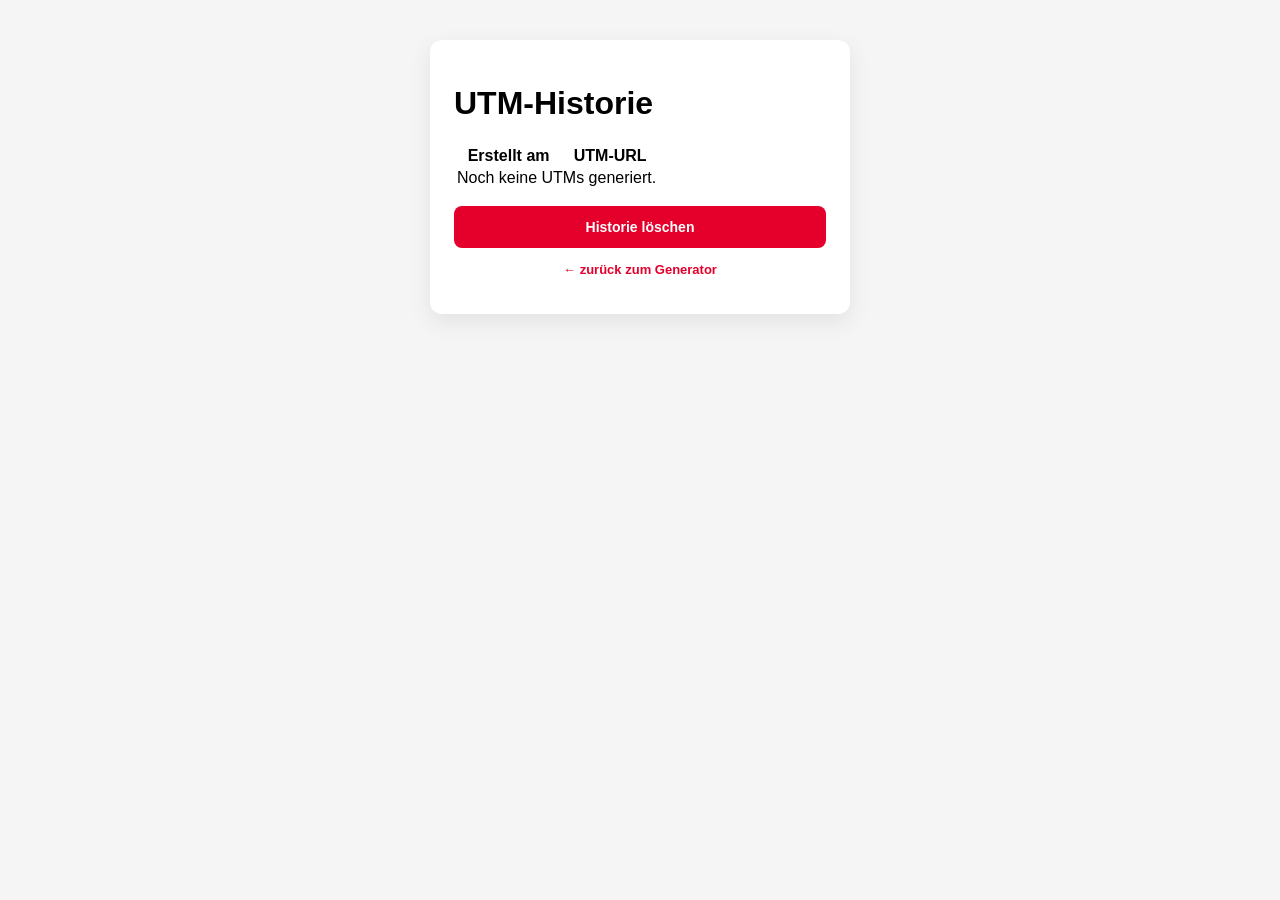
==== history.html @ f9054d55 "Update history.html" ====
<!DOCTYPE html>
<html lang="de">
<head>
  <meta charset="UTF-8">
  <meta name="viewport" content="width=device-width, initial-scale=1.0">
  <title>UTM‑Historie</title>

  <link rel="stylesheet" href="style.css">
</head>
<body>

  <div class="container">
    <h1>UTM‑Historie</h1>

    <table class="history-table">
      <thead>
        <tr>
          <th>Erstellt am</th>
          <th>UTM‑URL</th>
        </tr>
      </thead>
      <tbody id="historyBody"></tbody>
    </table>

    <button onclick="clearHistory()">Historie löschen</button>

    <p class="history-link">
      <a href="index.html">← zurück zum Generator</a>
    </p>
  </div>

  <script>
    const history = JSON.parse(localStorage.getItem("utmHistory")) || [];
    const tbody = document.getElementById("historyBody");

    // Zähle URLs zur Duplikat-Erkennung
    const urlCount = {};
    history.forEach(item => {
      urlCount[item.url] = (urlCount[item.url] || 0) + 1;
    });

    if (history.length === 0) {
      tbody.innerHTML = `
        <tr>
          <td colspan="2">Noch keine UTMs generiert.</td>
        </tr>
      `;
    } else {
      history.forEach(item => {
        const tr = document.createElement("tr");

        if (urlCount[item.url] > 1) {
          tr.classList.add("duplicate");
        }

        const date = new Date(item.createdAt);
        const formattedDate =
          date.toLocaleDateString("de-DE") +
          " " +
          date.toLocaleTimeString("de-DE", { hour: "2-digit", minute: "2-digit" });

        tr.innerHTML = `
          <td>${formattedDate}</td>
          <td>
            <input type="text" value="${item.url}" readonly>
          </td>
        `;

        tbody.appendChild(tr);
      });
    }

    function clearHistory() {
      if (confirm("UTM‑Historie wirklich löschen?")) {
        localStorage.removeItem("utmHistory");
        location.reload();
      }
    }
  </script>

</body>
</html>
---- style.css ----
/* =========================
   Global
========================= */
* {
  box-sizing: border-box;
}

body {
  margin: 0;
  font-family: Arial, sans-serif;
  background: #f5f5f5;
}

/* =========================
   Card Container
========================= */
.container {
  max-width: 420px;
  margin: 40px auto;
  padding: 24px;
  background: #ffffff;

  border-radius: 12px;
  box-shadow: 0 8px 24px rgba(0, 0, 0, 0.08);
}

/* =========================
   Logo
========================= */
.logo {
  display: block;
  margin: 0 auto 12px auto;
  max-height: 32px;
  width: auto;
}

/* =========================
   Headline + Icon
========================= */
.headline-wrapper {
  display: flex;
  justify-content: center;
  align-items: center;
  gap: 8px;
  margin-bottom: 24px;
}

.headline-wrapper h1 {
  margin: 0;
  font-size: 22px;
  font-weight: 700;
}

.hero {
   height: 80px;
   width: auto;
   margin-top: 2px;

}

/* =========================
   Form
========================= */
label {
  display: block;
  margin-top: 14px;
  font-size: 13px;
  font-weight: 600;
}

input,
select,
textarea {
  width: 100%;
  height: 40px;
  margin-top: 4px;
  padding: 0 12px;

  font-size: 14px;
  background: #fafafa;
  border: 1px solid #ddd;
  border-radius: 6px;
}

textarea {
  height: 80px;
  padding: 10px 12px;
  resize: none;
}

/* =========================
   Buttons
========================= */
button {
  width: 100%;
  height: 42px;
  margin-top: 16px;

  background: #e4002b;
  color: #ffffff;
  border: none;
  border-radius: 8px;

  font-size: 14px;
  font-weight: 700;
  cursor: pointer;
}

button:hover {
  opacity: 0.9;
}

/* =========================
   Disabled Medium
========================= */
select:disabled {
  background: #eeeeee;
  color: #888888;
}

/* =========================
   History Link
========================= */
.history-link {
  margin-top: 14px;
  text-align: center;
  font-size: 13px;
}

.history-link a {
  color: #e4002b;
  text-decoration: none;
  font-weight: 600;
}
``
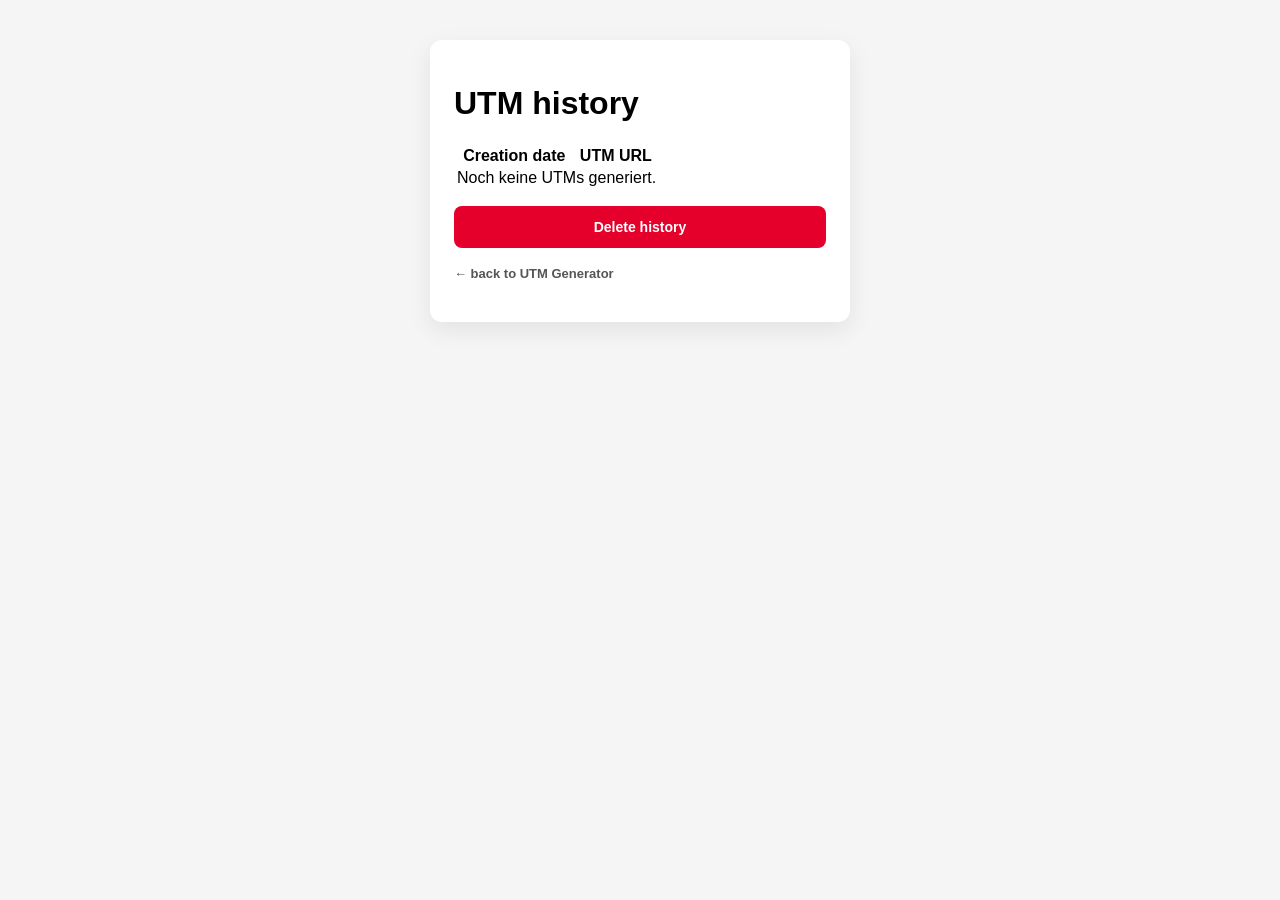
==== commit 7c0657a8: "Update history.html" ====
--- a/history.html
+++ b/history.html
@@ -4,29 +4,29 @@
 <head>
   <meta charset="UTF-8">
   <meta name="viewport" content="width=device-width, initial-scale=1.0">
-  <title>UTM‑Historie</title>
+  <title>UTM history</title>
 
   <link rel="stylesheet" href="style.css">
 </head>
 <body>
 
   <div class="container">
-    <h1>UTM‑Historie</h1>
+    <h1>UTM history</h1>
 
     <table class="history-table">
       <thead>
         <tr>
-          <th>Erstellt am</th>
-          <th>UTM‑URL</th>
+          <th>Creation date</th>
+          <th>UTM URL</th>
         </tr>
       </thead>
       <tbody id="historyBody"></tbody>
     </table>
 
-    <button onclick="clearHistory()">Historie löschen</button>
+    <button onclick="clearHistory()">Delete history</button>
 
     <p class="history-link">
-      <a href="index.html">← zurück zum Generator</a>
+      <a href="index.html">← back to UTM Generator</a>
     </p>
   </div>
 
--- a/style.css
+++ b/style.css
@@ -1,6 +1,6 @@
 
 /* =========================
-   Global
+   Reset & Global
 ========================= */
 * {
   box-sizing: border-box;
@@ -8,65 +8,79 @@
 
 body {
   margin: 0;
-  font-family: Arial, sans-serif;
+  font-family: "Poppins", Arial, sans-serif;
   background: #f5f5f5;
 }
 
 /* =========================
    Card Container
+   (Referenz für Superheld!)
 ========================= */
 .container {
+  position: relative;              /* 🔑 wichtig */
   max-width: 420px;
   margin: 40px auto;
   padding: 24px;
   background: #ffffff;
-
   border-radius: 12px;
   box-shadow: 0 8px 24px rgba(0, 0, 0, 0.08);
 }
 
 /* =========================
-   Logo
+   Logo (zentriert oben)
 ========================= */
 .logo {
   display: block;
-  margin: 0 auto 12px auto;
+  margin: 0 auto 16px auto;
   max-height: 32px;
   width: auto;
-}
-
-/* =========================
-   Headline + Icon
+  cursor: pointer;
+}
+
+/* =========================
+   Header – Titel zentriert,
+   Superheld dekorativ rechts
 ========================= */
 .headline-wrapper {
-  display: flex;
-  justify-content: center;
-  align-items: center;
-  gap: 8px;
+  position: relative;
   margin-bottom: 24px;
 }
 
+/* Überschrift allein zentriert */
 .headline-wrapper h1 {
   margin: 0;
+  text-align: center;              /* ✅ echte Mitte */
   font-size: 22px;
   font-weight: 700;
-}
-
+  line-height: 1.2;
+}
+
+/* Superheld – relativ zur Card */
 .hero {
-   height: 80px;
-   width: auto;
-   margin-top: 2px;
-
-}
-
-/* =========================
-   Form
+  position: absolute;
+  top: 50%;
+  right: 60px;                     /* ✅ HIER steuerst du den Abstand */
+  transform: translateY(-50%);
+  max-height: 80px;
+  width: auto;
+  pointer-events: none;
+}
+
+/* =========================
+   Formular
 ========================= */
 label {
   display: block;
   margin-top: 14px;
   font-size: 13px;
   font-weight: 600;
+}
+
+input,
+select,
+textarea,
+button {
+  font-family: inherit;
 }
 
 input,
@@ -76,32 +90,37 @@
   height: 40px;
   margin-top: 4px;
   padding: 0 12px;
-
   font-size: 14px;
   background: #fafafa;
   border: 1px solid #ddd;
   border-radius: 6px;
 }
 
+/* Textarea */
 textarea {
   height: 80px;
   padding: 10px 12px;
   resize: none;
 }
 
-/* =========================
-   Buttons
+/* Disabled Medium */
+select:disabled {
+  background: #eeeeee;
+  color: #888888;
+  cursor: not-allowed;
+}
+
+/* =========================
+   Primary Buttons (CTA)
 ========================= */
 button {
   width: 100%;
   height: 42px;
   margin-top: 16px;
-
   background: #e4002b;
   color: #ffffff;
   border: none;
   border-radius: 8px;
-
   font-size: 14px;
   font-weight: 700;
   cursor: pointer;
@@ -112,26 +131,76 @@
 }
 
 /* =========================
-   Disabled Medium
-========================= */
-select:disabled {
-  background: #eeeeee;
-  color: #888888;
+   Optionale Parameter Toggle
+   (sekundär, dezent)
+========================= */
+.optional-toggle {
+  margin-top: 16px;
+  background: none;
+  border: none;
+  padding: 0;
+  width: auto;
+  color: #555555;
+  font-size: 13px;
+  font-weight: 600;
+  cursor: pointer;
+}
+
+.optional-toggle:hover {
+  text-decoration: underline;
+}
+
+.optional-fields {
+  margin-top: 12px;
+}
+
+/* =========================
+   Tooltip
+========================= */
+.tooltip {
+  margin-left: 4px;
+  font-size: 12px;
+  position: relative;
+  cursor: help;
+}
+
+.tooltip-text {
+  visibility: hidden;
+  position: absolute;
+  width: 180px;
+  background: #333333;
+  color: #ffffff;
+  padding: 6px;
+  font-size: 12px;
+  line-height: 1.4;
+  border-radius: 6px;
+  top: -6px;
+  left: 100%;
+  z-index: 10;
+}
+
+.tooltip:hover .tooltip-text {
+  visibility: visible;
 }
 
 /* =========================
    History Link
+   (linksbündig, grau)
 ========================= */
 .history-link {
-  margin-top: 14px;
-  text-align: center;
+  margin-top: 16px;
+  text-align: left;
+}
+
+.history-link a {
+  color: #555555;
   font-size: 13px;
-}
-
-.history-link a {
-  color: #e4002b;
+  font-weight: 600;
   text-decoration: none;
-  font-weight: 600;
-}
-``
-
+  cursor: pointer;
+}
+
+.history-link a:hover {
+  text-decoration: underline;
+}
+
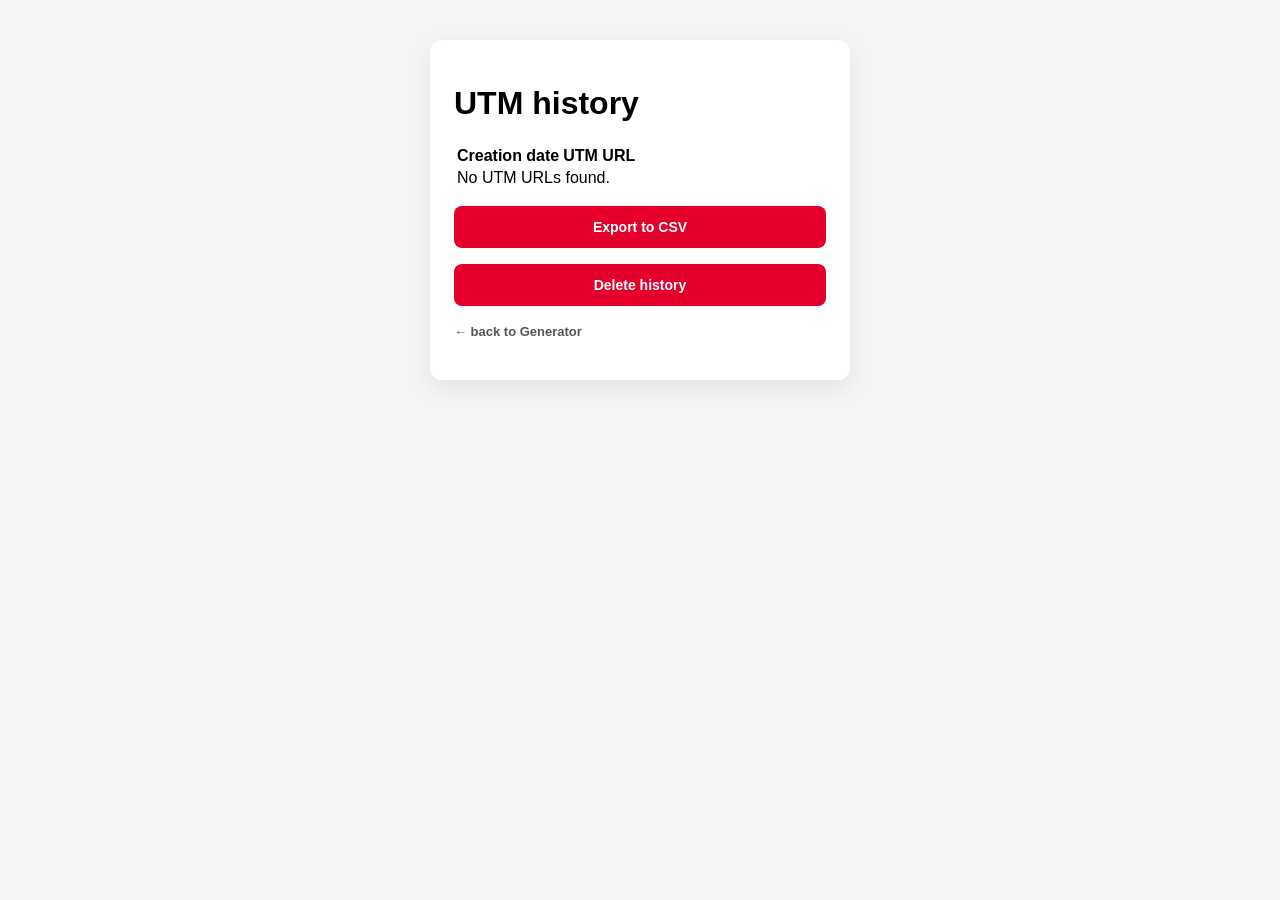
==== commit 9cec1f6d: "Update history.html" ====
--- a/history.html
+++ b/history.html
@@ -2,15 +2,17 @@
 <!DOCTYPE html>
 <html lang="de">
 <head>
-  <meta charset="UTF-8">
-  <meta name="viewport" content="width=device-width, initial-scale=1.0">
+  <meta charset="UTF-8" />
+  <meta name="viewport" content="width=device-width, initial-scale=1.0" />
   <title>UTM history</title>
 
+  <!-- Styles -->
   <link rel="stylesheet" href="style.css">
 </head>
+
 <body>
+  <div class="container">
 
-  <div class="container">
     <h1>UTM history</h1>
 
     <table class="history-table">
@@ -23,27 +25,35 @@
       <tbody id="historyBody"></tbody>
     </table>
 
+    <!-- Aktionen -->
+    <button onclick="downloadCSV()">Export to CSV</button>
     <button onclick="clearHistory()">Delete history</button>
 
     <p class="history-link">
-      <a href="index.html">← back to UTM Generator</a>
+      <a href="index.html">← back to Generator</a>
     </p>
+
   </div>
 
   <script>
     const history = JSON.parse(localStorage.getItem("utmHistory")) || [];
     const tbody = document.getElementById("historyBody");
 
-    // Zähle URLs zur Duplikat-Erkennung
+    /* =========================
+       Duplikate erkennen
+    ========================= */
     const urlCount = {};
     history.forEach(item => {
       urlCount[item.url] = (urlCount[item.url] || 0) + 1;
     });
 
+    /* =========================
+       Tabelle rendern
+    ========================= */
     if (history.length === 0) {
       tbody.innerHTML = `
         <tr>
-          <td colspan="2">Noch keine UTMs generiert.</td>
+          <td colspan="2">No UTM URLs found.</td>
         </tr>
       `;
     } else {
@@ -71,13 +81,50 @@
       });
     }
 
+    /* =========================
+       CSV Export
+    ========================= */
+    function downloadCSV() {
+      if (history.length === 0) {
+        alert("No data for export available.");
+        return;
+      }
+
+      const header = ["created_at", "utm_url"];
+      const rows = history.map(item => [
+        item.createdAt,
+        item.url
+      ]);
+
+      const csvContent =
+        [header, ...rows]
+          .map(row =>
+            row.map(value =>
+              `"${String(value).replace(/"/g, '""')}"`
+            ).join(";")
+          )
+          .join("\n");
+
+      const blob = new Blob([csvContent], { type: "text/csv;charset=utf-8;" });
+      const url = URL.createObjectURL(blob);
+
+      const link = document.createElement("a");
+      link.href = url;
+      link.download = "utm-history.csv";
+      link.click();
+
+      URL.revokeObjectURL(url);
+    }
+
+    /* =========================
+       Historie löschen
+    ========================= */
     function clearHistory() {
-      if (confirm("UTM‑Historie wirklich löschen?")) {
+      if (confirm("Really delete history?")) {
         localStorage.removeItem("utmHistory");
         location.reload();
       }
     }
   </script>
-
 </body>
 </html>
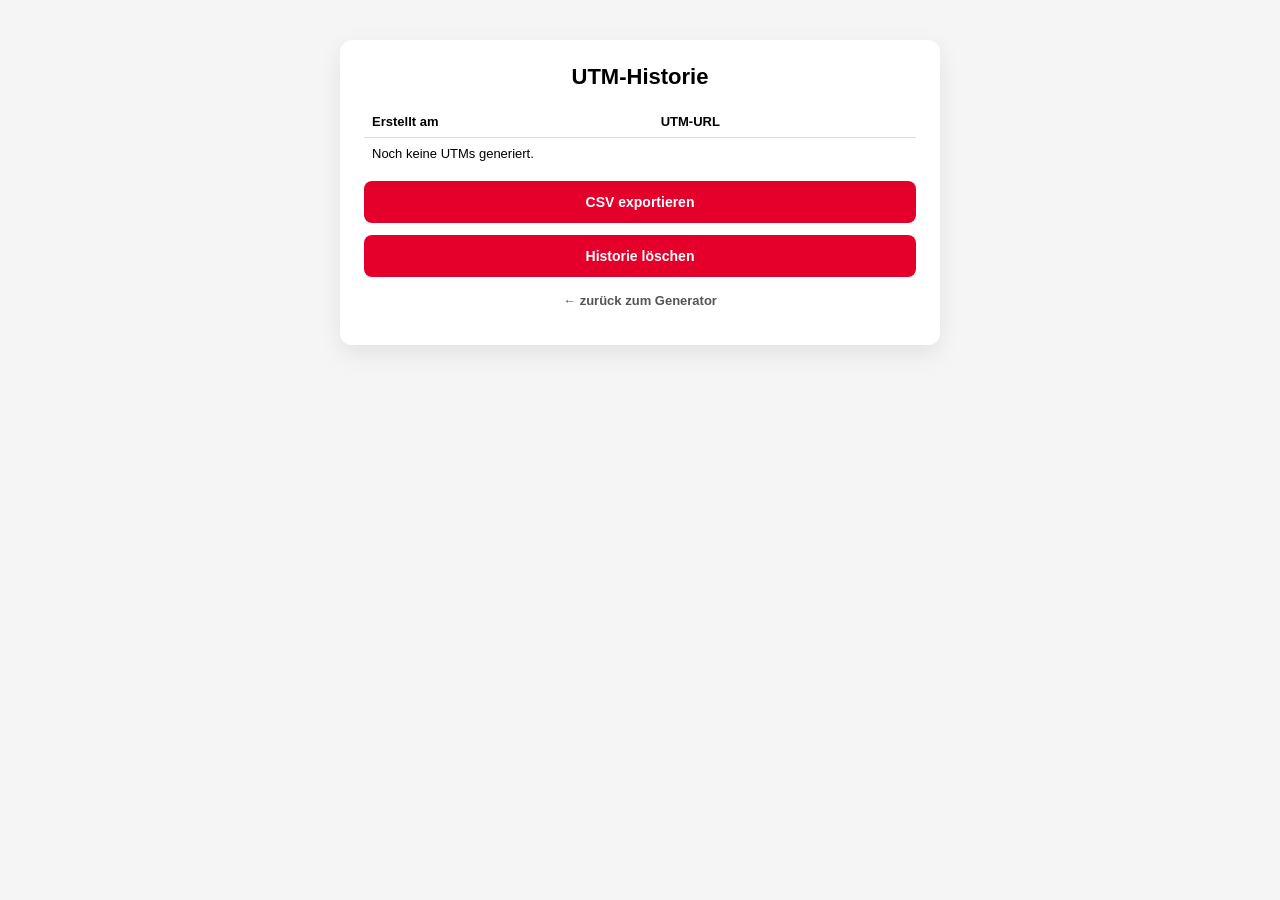
==== commit d382c412: "Update history.html" ====
--- a/history.html
+++ b/history.html
@@ -4,33 +4,37 @@
 <head>
   <meta charset="UTF-8" />
   <meta name="viewport" content="width=device-width, initial-scale=1.0" />
-  <title>UTM history</title>
+  <title>UTM‑Historie</title>
 
-  <!-- Styles -->
+  <!-- Basis-Styles (für Reset, Font etc.) -->
   <link rel="stylesheet" href="style.css">
+
+  <!-- ✅ Gekapselte History-Styles -->
+  <link rel="stylesheet" href="history.css">
 </head>
 
-<body>
+<body class="history-page">
+
   <div class="container">
 
-    <h1>UTM history</h1>
+    <h1>UTM‑Historie</h1>
 
     <table class="history-table">
       <thead>
         <tr>
-          <th>Creation date</th>
-          <th>UTM URL</th>
+          <th>Erstellt am</th>
+          <th>UTM‑URL</th>
         </tr>
       </thead>
       <tbody id="historyBody"></tbody>
     </table>
 
     <!-- Aktionen -->
-    <button onclick="downloadCSV()">Export to CSV</button>
-    <button onclick="clearHistory()">Delete history</button>
+    <button onclick="downloadCSV()">CSV exportieren</button>
+    <button onclick="clearHistory()">Historie löschen</button>
 
     <p class="history-link">
-      <a href="index.html">← back to Generator</a>
+      <a href="index.html">← zurück zum Generator</a>
     </p>
 
   </div>
@@ -40,7 +44,7 @@
     const tbody = document.getElementById("historyBody");
 
     /* =========================
-       Duplikate erkennen
+       Duplikate zählen
     ========================= */
     const urlCount = {};
     history.forEach(item => {
@@ -53,7 +57,7 @@
     if (history.length === 0) {
       tbody.innerHTML = `
         <tr>
-          <td colspan="2">No UTM URLs found.</td>
+          <td colspan="2">Noch keine UTMs generiert.</td>
         </tr>
       `;
     } else {
@@ -68,7 +72,10 @@
         const formattedDate =
           date.toLocaleDateString("de-DE") +
           " " +
-          date.toLocaleTimeString("de-DE", { hour: "2-digit", minute: "2-digit" });
+          date.toLocaleTimeString("de-DE", {
+            hour: "2-digit",
+            minute: "2-digit"
+          });
 
         tr.innerHTML = `
           <td>${formattedDate}</td>
@@ -86,7 +93,7 @@
     ========================= */
     function downloadCSV() {
       if (history.length === 0) {
-        alert("No data for export available.");
+        alert("Keine Daten für den Export vorhanden.");
         return;
       }
 
@@ -105,7 +112,10 @@
           )
           .join("\n");
 
-      const blob = new Blob([csvContent], { type: "text/csv;charset=utf-8;" });
+      const blob = new Blob([csvContent], {
+        type: "text/csv;charset=utf-8;"
+      });
+
       const url = URL.createObjectURL(blob);
 
       const link = document.createElement("a");
@@ -120,11 +130,12 @@
        Historie löschen
     ========================= */
     function clearHistory() {
-      if (confirm("Really delete history?")) {
+      if (confirm("UTM‑Historie wirklich löschen?")) {
         localStorage.removeItem("utmHistory");
         location.reload();
       }
     }
   </script>
+
 </body>
 </html>
--- a/history.css
+++ b/history.css
@@ -0,0 +1,107 @@
+
+/* =========================
+   History Page – vollständig gekapselt
+   KEIN Einfluss auf Generator
+========================= */
+
+.history-page {
+  font-family: "Poppins", Arial, sans-serif;
+  background: #f5f5f5;
+}
+
+/* Card */
+.history-page .container {
+  max-width: 600px;
+  margin: 40px auto;
+  padding: 24px;
+  background: #ffffff;
+  border-radius: 12px;
+  box-shadow: 0 8px 24px rgba(0, 0, 0, 0.08);
+}
+
+/* Headline */
+.history-page h1 {
+  margin: 0 0 16px 0;
+  font-size: 22px;
+  font-weight: 700;
+  text-align: center;
+}
+
+/* =========================
+   History Table
+========================= */
+
+.history-page .history-table {
+  width: 100%;
+  border-collapse: collapse;
+  margin-top: 16px;
+  font-size: 13px;
+}
+
+.history-page .history-table th {
+  text-align: left;
+  padding: 8px;
+  border-bottom: 1px solid #ddd;
+  font-weight: 600;
+}
+
+.history-page .history-table td {
+  padding: 8px;
+  vertical-align: top;
+}
+
+/* URL Input in Tabelle */
+.history-page .history-table input {
+  width: 100%;
+  font-size: 12px;
+  padding: 6px;
+  border: 1px solid #ddd;
+  border-radius: 4px;
+  background: #fafafa;
+}
+
+/* Duplikate hervorheben */
+.history-page .history-table tr.duplicate {
+  background-color: #e6f7e6; /* hellgrün */
+}
+
+/* =========================
+   Buttons
+========================= */
+
+.history-page button {
+  width: 100%;
+  height: 42px;
+  margin-top: 12px;
+  background: #e4002b;
+  color: #ffffff;
+  border: none;
+  border-radius: 8px;
+  font-size: 14px;
+  font-weight: 700;
+  cursor: pointer;
+}
+
+.history-page button:hover {
+  opacity: 0.9;
+}
+
+/* =========================
+   Back Link
+========================= */
+
+.history-page .history-link {
+  margin-top: 16px;
+  text-align: center;
+  font-size: 13px;
+}
+
+.history-page .history-link a {
+  color: #555555;
+  text-decoration: none;
+  font-weight: 600;
+}
+
+.history-page .history-link a:hover {
+  text-decoration: underline;
+}
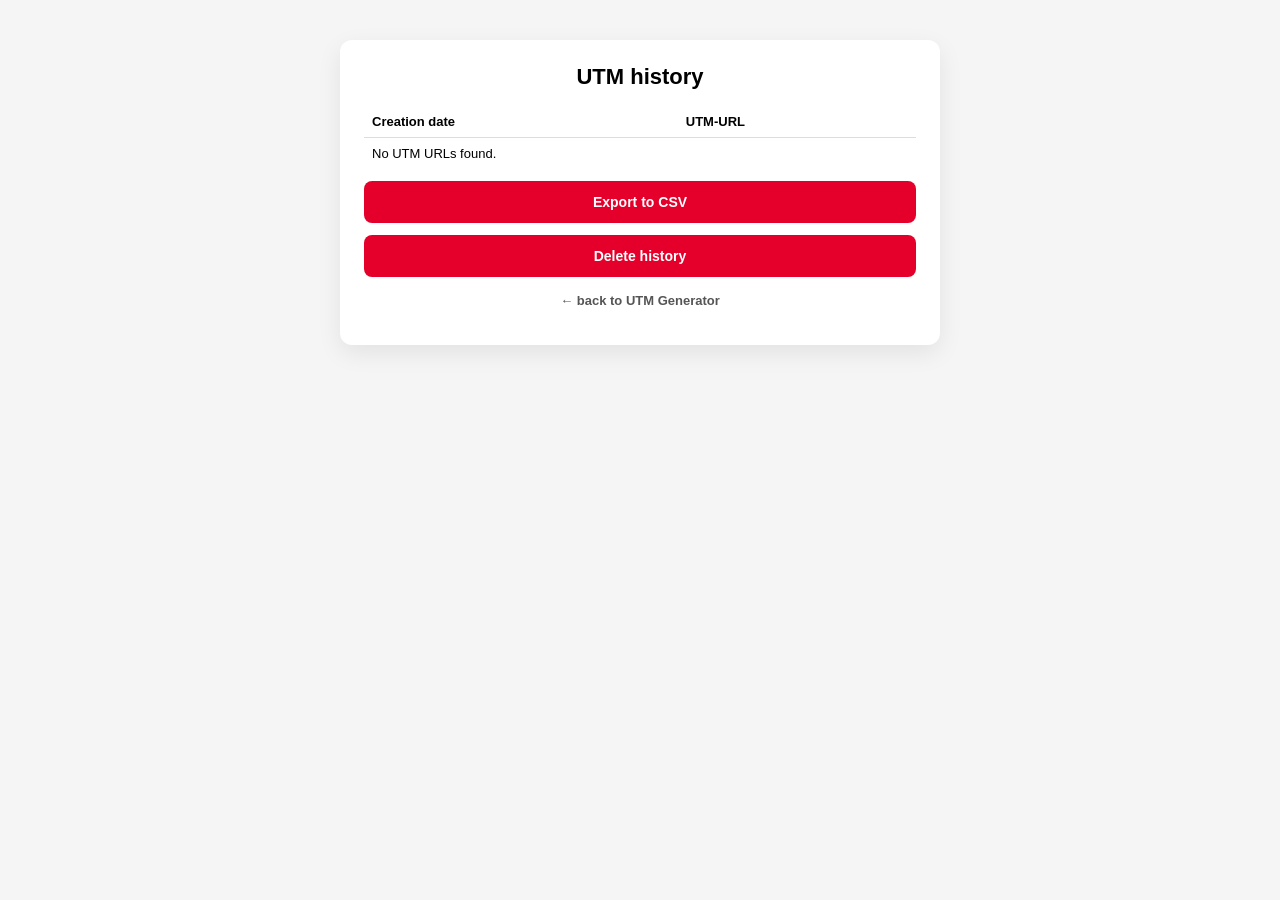
==== commit 3be05354: "Update history.html" ====
--- a/history.html
+++ b/history.html
@@ -4,7 +4,7 @@
 <head>
   <meta charset="UTF-8" />
   <meta name="viewport" content="width=device-width, initial-scale=1.0" />
-  <title>UTM‑Historie</title>
+  <title>UTM history</title>
 
   <!-- Basis-Styles (für Reset, Font etc.) -->
   <link rel="stylesheet" href="style.css">
@@ -17,12 +17,12 @@
 
   <div class="container">
 
-    <h1>UTM‑Historie</h1>
+    <h1>UTM history</h1>
 
     <table class="history-table">
       <thead>
         <tr>
-          <th>Erstellt am</th>
+          <th>Creation date</th>
           <th>UTM‑URL</th>
         </tr>
       </thead>
@@ -30,11 +30,11 @@
     </table>
 
     <!-- Aktionen -->
-    <button onclick="downloadCSV()">CSV exportieren</button>
-    <button onclick="clearHistory()">Historie löschen</button>
+    <button onclick="downloadCSV()">Export to CSV</button>
+    <button onclick="clearHistory()">Delete history</button>
 
     <p class="history-link">
-      <a href="index.html">← zurück zum Generator</a>
+      <a href="index.html">← back to UTM Generator</a>
     </p>
 
   </div>
@@ -57,7 +57,7 @@
     if (history.length === 0) {
       tbody.innerHTML = `
         <tr>
-          <td colspan="2">Noch keine UTMs generiert.</td>
+          <td colspan="2">No UTM URLs found.</td>
         </tr>
       `;
     } else {
@@ -93,7 +93,7 @@
     ========================= */
     function downloadCSV() {
       if (history.length === 0) {
-        alert("Keine Daten für den Export vorhanden.");
+        alert("No data to export found.");
         return;
       }
 
@@ -130,7 +130,7 @@
        Historie löschen
     ========================= */
     function clearHistory() {
-      if (confirm("UTM‑Historie wirklich löschen?")) {
+      if (confirm("Really delete UTM history?")) {
         localStorage.removeItem("utmHistory");
         location.reload();
       }
--- a/style.css
+++ b/style.css
@@ -1,6 +1,6 @@
 
 /* =========================
-   Reset & Global
+   RESET & GLOBAL
 ========================= */
 * {
   box-sizing: border-box;
@@ -13,11 +13,10 @@
 }
 
 /* =========================
-   Card Container
-   (Referenz für Superheld!)
+   CARD CONTAINER
 ========================= */
 .container {
-  position: relative;              /* 🔑 wichtig */
+  position: relative;              /* Referenz für dekorativen Hero */
   max-width: 420px;
   margin: 40px auto;
   padding: 24px;
@@ -27,7 +26,7 @@
 }
 
 /* =========================
-   Logo (zentriert oben)
+   LOGO (oben, zentriert)
 ========================= */
 .logo {
   display: block;
@@ -38,36 +37,40 @@
 }
 
 /* =========================
-   Header – Titel zentriert,
-   Superheld dekorativ rechts
+   HEADER – DESIGN BASELINE
+   Text ist allein zentriert,
+   Hero dekorativ rechts
 ========================= */
 .headline-wrapper {
   position: relative;
   margin-bottom: 24px;
-}
-
-/* Überschrift allein zentriert */
+
+  /* Platz für Hero reservieren */
+  padding-right: 96px;
+}
+
+/* Überschrift: wirklich mittig */
 .headline-wrapper h1 {
   margin: 0;
-  text-align: center;              /* ✅ echte Mitte */
+  text-align: center;
   font-size: 22px;
   font-weight: 700;
   line-height: 1.2;
 }
 
-/* Superheld – relativ zur Card */
+/* Hero: dekorativ, beeinflusst Text nicht */
 .hero {
   position: absolute;
+  right: 24px;                     /* Abstand zur Card-Kante */
   top: 50%;
-  right: 60px;                     /* ✅ HIER steuerst du den Abstand */
   transform: translateY(-50%);
-  max-height: 80px;
+  max-height: 64px;                /* bewusst etwas kleiner */
   width: auto;
   pointer-events: none;
 }
 
 /* =========================
-   Formular
+   FORMULAR
 ========================= */
 label {
   display: block;
@@ -92,7 +95,7 @@
   padding: 0 12px;
   font-size: 14px;
   background: #fafafa;
-  border: 1px solid #ddd;
+  border: 1px solid #dddddd;
   border-radius: 6px;
 }
 
@@ -111,7 +114,7 @@
 }
 
 /* =========================
-   Primary Buttons (CTA)
+   PRIMARY BUTTONS (CTA)
 ========================= */
 button {
   width: 100%;
@@ -131,7 +134,7 @@
 }
 
 /* =========================
-   Optionale Parameter Toggle
+   OPTIONALE PARAMETER TOGGLE
    (sekundär, dezent)
 ========================= */
 .optional-toggle {
@@ -155,7 +158,7 @@
 }
 
 /* =========================
-   Tooltip
+   TOOLTIP
 ========================= */
 .tooltip {
   margin-left: 4px;
@@ -184,8 +187,9 @@
 }
 
 /* =========================
-   History Link
-   (linksbündig, grau)
+   HISTORY LINK
+   (linksbündig, grau,
+    gleicher Rang wie Toggle)
 ========================= */
 .history-link {
   margin-top: 16px;
@@ -203,4 +207,3 @@
 .history-link a:hover {
   text-decoration: underline;
 }
-
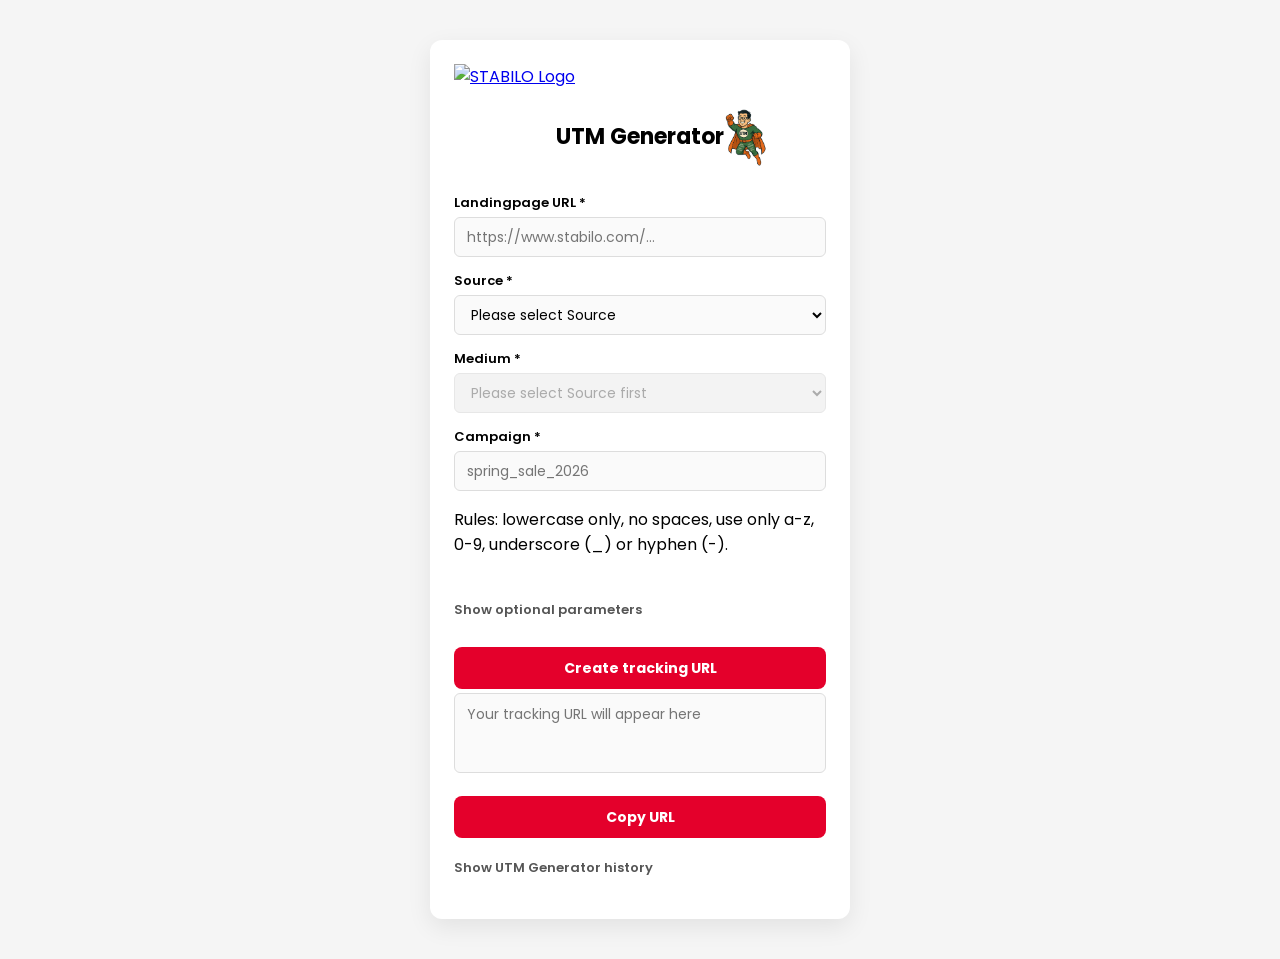
==== commit 4d98f68d: "Update history.html" ====
--- a/history.html
+++ b/history.html
@@ -1,141 +1,106 @@
-
 <!DOCTYPE html>
 <html lang="de">
 <head>
   <meta charset="UTF-8" />
   <meta name="viewport" content="width=device-width, initial-scale=1.0" />
-  <title>UTM history</title>
+  <title>UTM Generator</title>
+  <!-- ✅ Google Font: Poppins -->
+  <link rel="preconnect" href="https://fonts.googleapis.com" />
+  <link rel="preconnect" href="https://fonts.gstatic.com" crossorigin />
+  <link
+    href="https://fonts.googleapis.com/css2?family=Poppins:wght@400;600;700&display=swap"
+    rel="stylesheet"
+  />
+  <!-- Styles -->
+  <link rel="stylesheet" href="style.css" />
+</head>
+<body>
+  <div class="container">
+    <!-- Logo (Reload) -->
+    <a href="./">
+      <img
+        src="https://cdn-live.be-stabilo.com/media/27/56/01/1675089023/STABILO-Logo_RGB_72dpi.png"
+        alt="STABILO Logo"
+        class="logo"
+      />
+    </a>
 
-  <!-- Basis-Styles (für Reset, Font etc.) -->
-  <link rel="stylesheet" href="style.css">
+    <!-- Headline + Superheld -->
+    <div class="headline-wrapper">
+      <h1>UTM Generator</h1>
+      <img src="image.png" alt="" class="hero" />
+    </div>
 
-  <!-- ✅ Gekapselte History-Styles -->
-  <link rel="stylesheet" href="history.css">
-</head>
+    <!-- Pflichtfelder -->
+    <label for="base">Landingpage URL *</label>
+    <input id="base" type="url" placeholder="https://www.stabilo.com/…" />
 
-<body class="history-page">
+    <label for="source">Source *</label>
+    <select id="source"></select>
 
-  <div class="container">
+    <label for="medium">Medium *</label>
+    <select id="medium"></select>
 
-    <h1>UTM history</h1>
+    <label for="campaign">Campaign *</label>
+    <input
+      id="campaign"
+      type="text"
+      placeholder="spring_sale_2026"
+      aria-describedby="campaignError campaignGuidance"
+    />
+    <div id="campaignError" class="field-error" aria-live="polite" hidden></div>
+    <p id="campaignGuidance" class="field-guidance">
+      Rules: lowercase only, no spaces, use only a-z, 0-9, underscore (_) or hyphen (-).
+    </p>
 
-    <table class="history-table">
-      <thead>
-        <tr>
-          <th>Creation date</th>
-          <th>UTM‑URL</th>
-        </tr>
-      </thead>
-      <tbody id="historyBody"></tbody>
-    </table>
+    <!-- Optionale Felder -->
+    <div class="optional-wrapper">
+      <button
+        type="button"
+        class="optional-toggle"
+        aria-expanded="false"
+      >
+        Show optional parameters
+      </button>
 
-    <!-- Aktionen -->
-    <button onclick="downloadCSV()">Export to CSV</button>
-    <button onclick="clearHistory()">Delete history</button>
+      <div class="optional-fields" hidden>
+        <label for="content">
+          Content (utm_content)
+          <span class="tooltip">ⓘ
+            <span class="tooltip-text">
+              e. g. creative format or variants
+            </span>
+          </span>
+        </label>
+        <input id="content" type="text" placeholder="e. g. story, reel, banner_a, carousel, video" />
+
+        <label for="term">
+          Keyword (utm_term)
+          <span class="tooltip">ⓘ
+            <span class="tooltip-text">
+              e. g. keywords or target group
+            </span>
+          </span>
+        </label>
+        <input id="term" type="text" placeholder="e. g. fineliner, lookalike, retargeting, prospecting" />
+      </div>
+    </div>
+
+    <button onclick="generateUTM()">Create tracking URL </button>
+
+    <textarea
+      id="result"
+      readonly
+      placeholder="Your tracking URL will appear here"
+    ></textarea>
+
+    <button onclick="copyUTM()">Copy URL</button>
 
     <p class="history-link">
-      <a href="index.html">← back to UTM Generator</a>
+      <a href="history.html">Show UTM Generator history</a>
     </p>
-
   </div>
 
-  <script>
-    const history = JSON.parse(localStorage.getItem("utmHistory")) || [];
-    const tbody = document.getElementById("historyBody");
-
-    /* =========================
-       Duplikate zählen
-    ========================= */
-    const urlCount = {};
-    history.forEach(item => {
-      urlCount[item.url] = (urlCount[item.url] || 0) + 1;
-    });
-
-    /* =========================
-       Tabelle rendern
-    ========================= */
-    if (history.length === 0) {
-      tbody.innerHTML = `
-        <tr>
-          <td colspan="2">No UTM URLs found.</td>
-        </tr>
-      `;
-    } else {
-      history.forEach(item => {
-        const tr = document.createElement("tr");
-
-        if (urlCount[item.url] > 1) {
-          tr.classList.add("duplicate");
-        }
-
-        const date = new Date(item.createdAt);
-        const formattedDate =
-          date.toLocaleDateString("de-DE") +
-          " " +
-          date.toLocaleTimeString("de-DE", {
-            hour: "2-digit",
-            minute: "2-digit"
-          });
-
-        tr.innerHTML = `
-          <td>${formattedDate}</td>
-          <td>
-            <input type="text" value="${item.url}" readonly>
-          </td>
-        `;
-
-        tbody.appendChild(tr);
-      });
-    }
-
-    /* =========================
-       CSV Export
-    ========================= */
-    function downloadCSV() {
-      if (history.length === 0) {
-        alert("No data to export found.");
-        return;
-      }
-
-      const header = ["created_at", "utm_url"];
-      const rows = history.map(item => [
-        item.createdAt,
-        item.url
-      ]);
-
-      const csvContent =
-        [header, ...rows]
-          .map(row =>
-            row.map(value =>
-              `"${String(value).replace(/"/g, '""')}"`
-            ).join(";")
-          )
-          .join("\n");
-
-      const blob = new Blob([csvContent], {
-        type: "text/csv;charset=utf-8;"
-      });
-
-      const url = URL.createObjectURL(blob);
-
-      const link = document.createElement("a");
-      link.href = url;
-      link.download = "utm-history.csv";
-      link.click();
-
-      URL.revokeObjectURL(url);
-    }
-
-    /* =========================
-       Historie löschen
-    ========================= */
-    function clearHistory() {
-      if (confirm("Really delete UTM history?")) {
-        localStorage.removeItem("utmHistory");
-        location.reload();
-      }
-    }
-  </script>
-
+  <script src="script.js"></script>
 </body>
 </html>
--- a/style.css
+++ b/style.css
@@ -16,7 +16,6 @@
    CARD CONTAINER
 ========================= */
 .container {
-  position: relative;              /* Referenz für dekorativen Hero */
   max-width: 420px;
   margin: 40px auto;
   padding: 24px;
@@ -37,20 +36,19 @@
 }
 
 /* =========================
-   HEADER – DESIGN BASELINE
-   Text ist allein zentriert,
-   Hero dekorativ rechts
+   HEADER – ENDGÜLTIGE BASELINE
+   UTM Generator EXAKT mittig
 ========================= */
 .headline-wrapper {
-  position: relative;
+  display: grid;
+  grid-template-columns: 1fr auto 1fr; /* 🔑 */
+  align-items: center;
   margin-bottom: 24px;
-
-  /* Platz für Hero reservieren */
-  padding-right: 96px;
-}
-
-/* Überschrift: wirklich mittig */
+}
+
+/* Überschrift sitzt IMMER exakt mittig */
 .headline-wrapper h1 {
+  grid-column: 2;
   margin: 0;
   text-align: center;
   font-size: 22px;
@@ -58,15 +56,12 @@
   line-height: 1.2;
 }
 
-/* Hero: dekorativ, beeinflusst Text nicht */
+/* Superheld rechts daneben */
 .hero {
-  position: absolute;
-  right: 24px;                     /* Abstand zur Card-Kante */
-  top: 50%;
-  transform: translateY(-50%);
-  max-height: 64px;                /* bewusst etwas kleiner */
+  grid-column: 3;
+  justify-self: start;
+  max-height: 64px;
   width: auto;
-  pointer-events: none;
 }
 
 /* =========================
@@ -135,7 +130,6 @@
 
 /* =========================
    OPTIONALE PARAMETER TOGGLE
-   (sekundär, dezent)
 ========================= */
 .optional-toggle {
   margin-top: 16px;
@@ -188,8 +182,6 @@
 
 /* =========================
    HISTORY LINK
-   (linksbündig, grau,
-    gleicher Rang wie Toggle)
 ========================= */
 .history-link {
   margin-top: 16px;
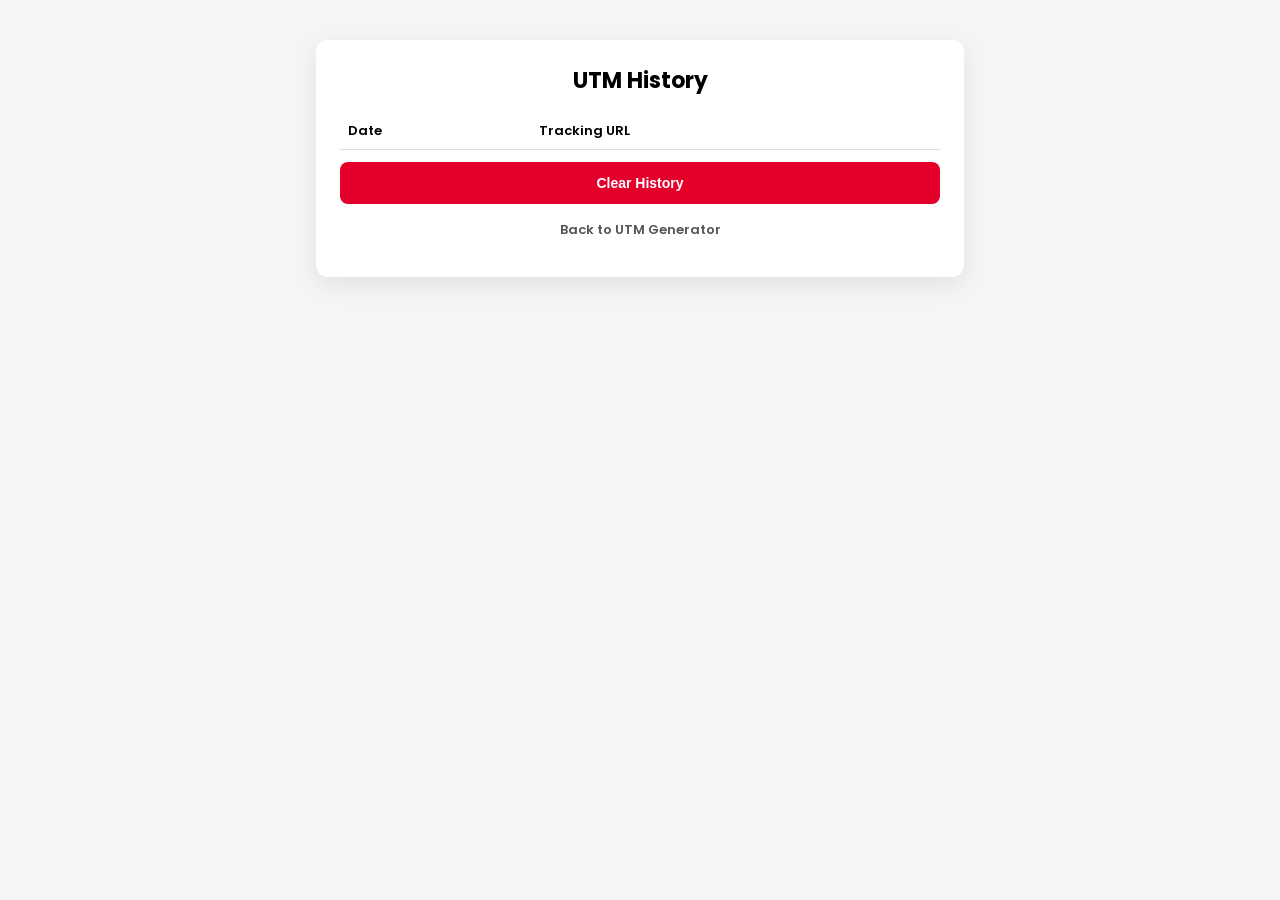
==== commit b79183e3: "Update history.html" ====
--- a/history.html
+++ b/history.html
@@ -1,106 +1,98 @@
+
 <!DOCTYPE html>
 <html lang="de">
 <head>
   <meta charset="UTF-8" />
-  <meta name="viewport" content="width=device-width, initial-scale=1.0" />
-  <title>UTM Generator</title>
-  <!-- ✅ Google Font: Poppins -->
+  <meta name="viewport" content="width=device-width, initial-scale=1.0"/>
+  <title>UTM History</title>
+
+  <!-- Fonts -->
   <link rel="preconnect" href="https://fonts.googleapis.com" />
   <link rel="preconnect" href="https://fonts.gstatic.com" crossorigin />
-  <link
-    href="https://fonts.googleapis.com/css2?family=Poppins:wght@400;600;700&display=swap"
-    rel="stylesheet"
-  />
+  <link href="https://fonts.googleapis.com/css2?family=Poppins:wght@400;600;700&display=swap" rel="stylesheet"/>
+
   <!-- Styles -->
-  <link rel="stylesheet" href="style.css" />
+  <link rel="stylesheet" href="history.css"/>
 </head>
-<body>
+
+<body class="history-page">
+
   <div class="container">
-    <!-- Logo (Reload) -->
-    <a href="./">
-      <img
-        src="https://cdn-live.be-stabilo.com/media/27/56/01/1675089023/STABILO-Logo_RGB_72dpi.png"
-        alt="STABILO Logo"
-        class="logo"
-      />
-    </a>
 
-    <!-- Headline + Superheld -->
-    <div class="headline-wrapper">
-      <h1>UTM Generator</h1>
-      <img src="image.png" alt="" class="hero" />
-    </div>
+    <h1>UTM History</h1>
 
-    <!-- Pflichtfelder -->
-    <label for="base">Landingpage URL *</label>
-    <input id="base" type="url" placeholder="https://www.stabilo.com/…" />
+    <table class="history-table" id="historyTable">
+      <thead>
+        <tr>
+          <th>Date</th>
+          <th>Tracking URL</th>
+        </tr>
+      </thead>
+      <tbody></tbody>
+    </table>
 
-    <label for="source">Source *</label>
-    <select id="source"></select>
+    <button onclick="clearHistory()">Clear History</button>
 
-    <label for="medium">Medium *</label>
-    <select id="medium"></select>
-
-    <label for="campaign">Campaign *</label>
-    <input
-      id="campaign"
-      type="text"
-      placeholder="spring_sale_2026"
-      aria-describedby="campaignError campaignGuidance"
-    />
-    <div id="campaignError" class="field-error" aria-live="polite" hidden></div>
-    <p id="campaignGuidance" class="field-guidance">
-      Rules: lowercase only, no spaces, use only a-z, 0-9, underscore (_) or hyphen (-).
+    <p class="history-link">
+      <a href="index.html">Back to UTM Generator</a>
     </p>
 
-    <!-- Optionale Felder -->
-    <div class="optional-wrapper">
-      <button
-        type="button"
-        class="optional-toggle"
-        aria-expanded="false"
-      >
-        Show optional parameters
-      </button>
-
-      <div class="optional-fields" hidden>
-        <label for="content">
-          Content (utm_content)
-          <span class="tooltip">ⓘ
-            <span class="tooltip-text">
-              e. g. creative format or variants
-            </span>
-          </span>
-        </label>
-        <input id="content" type="text" placeholder="e. g. story, reel, banner_a, carousel, video" />
-
-        <label for="term">
-          Keyword (utm_term)
-          <span class="tooltip">ⓘ
-            <span class="tooltip-text">
-              e. g. keywords or target group
-            </span>
-          </span>
-        </label>
-        <input id="term" type="text" placeholder="e. g. fineliner, lookalike, retargeting, prospecting" />
-      </div>
-    </div>
-
-    <button onclick="generateUTM()">Create tracking URL </button>
-
-    <textarea
-      id="result"
-      readonly
-      placeholder="Your tracking URL will appear here"
-    ></textarea>
-
-    <button onclick="copyUTM()">Copy URL</button>
-
-    <p class="history-link">
-      <a href="history.html">Show UTM Generator history</a>
-    </p>
   </div>
 
-  <script src="script.js"></script>
+  <script>
+    function loadHistory() {
+      const tableBody = document.querySelector("#historyTable tbody");
+      const history = JSON.parse(localStorage.getItem("utmHistory")) || [];
+
+      tableBody.innerHTML = "";
+
+      const urlCount = {};
+
+      history.forEach(entry => {
+        urlCount[entry.url] = (urlCount[entry.url] || 0) + 1;
+      });
+
+      history.forEach(entry => {
+        const row = document.createElement("tr");
+
+        if (urlCount[entry.url] > 1) {
+          row.classList.add("duplicate");
+        }
+
+        const dateCell = document.createElement("td");
+        const urlCell = document.createElement("td");
+
+        const date = new Date(entry.createdAt).toLocaleString();
+        dateCell.textContent = date;
+
+        const input = document.createElement("input");
+        input.type = "text";
+        input.value = entry.url;
+        input.readOnly = true;
+
+        input.addEventListener("click", () => {
+          input.select();
+          document.execCommand("copy");
+        });
+
+        urlCell.appendChild(input);
+
+        row.appendChild(dateCell);
+        row.appendChild(urlCell);
+
+        tableBody.appendChild(row);
+      });
+    }
+
+    function clearHistory() {
+      if (confirm("Are you sure you want to delete all entries?")) {
+        localStorage.removeItem("utmHistory");
+        loadHistory();
+      }
+    }
+
+    document.addEventListener("DOMContentLoaded", loadHistory);
+  </script>
+
 </body>
 </html>
--- a/history.css
+++ b/history.css
@@ -0,0 +1,107 @@
+
+/* =========================
+   History Page – vollständig gekapselt
+   KEIN Einfluss auf Generator
+========================= */
+
+.history-page {
+  font-family: "Poppins", Arial, sans-serif;
+  background: #f5f5f5;
+}
+
+/* Card */
+.history-page .container {
+  max-width: 600px;
+  margin: 40px auto;
+  padding: 24px;
+  background: #ffffff;
+  border-radius: 12px;
+  box-shadow: 0 8px 24px rgba(0, 0, 0, 0.08);
+}
+
+/* Headline */
+.history-page h1 {
+  margin: 0 0 16px 0;
+  font-size: 22px;
+  font-weight: 700;
+  text-align: center;
+}
+
+/* =========================
+   History Table
+========================= */
+
+.history-page .history-table {
+  width: 100%;
+  border-collapse: collapse;
+  margin-top: 16px;
+  font-size: 13px;
+}
+
+.history-page .history-table th {
+  text-align: left;
+  padding: 8px;
+  border-bottom: 1px solid #ddd;
+  font-weight: 600;
+}
+
+.history-page .history-table td {
+  padding: 8px;
+  vertical-align: top;
+}
+
+/* URL Input in Tabelle */
+.history-page .history-table input {
+  width: 100%;
+  font-size: 12px;
+  padding: 6px;
+  border: 1px solid #ddd;
+  border-radius: 4px;
+  background: #fafafa;
+}
+
+/* Duplikate hervorheben */
+.history-page .history-table tr.duplicate {
+  background-color: #e6f7e6; /* hellgrün */
+}
+
+/* =========================
+   Buttons
+========================= */
+
+.history-page button {
+  width: 100%;
+  height: 42px;
+  margin-top: 12px;
+  background: #e4002b;
+  color: #ffffff;
+  border: none;
+  border-radius: 8px;
+  font-size: 14px;
+  font-weight: 700;
+  cursor: pointer;
+}
+
+.history-page button:hover {
+  opacity: 0.9;
+}
+
+/* =========================
+   Back Link
+========================= */
+
+.history-page .history-link {
+  margin-top: 16px;
+  text-align: center;
+  font-size: 13px;
+}
+
+.history-page .history-link a {
+  color: #555555;
+  text-decoration: none;
+  font-weight: 600;
+}
+
+.history-page .history-link a:hover {
+  text-decoration: underline;
+}
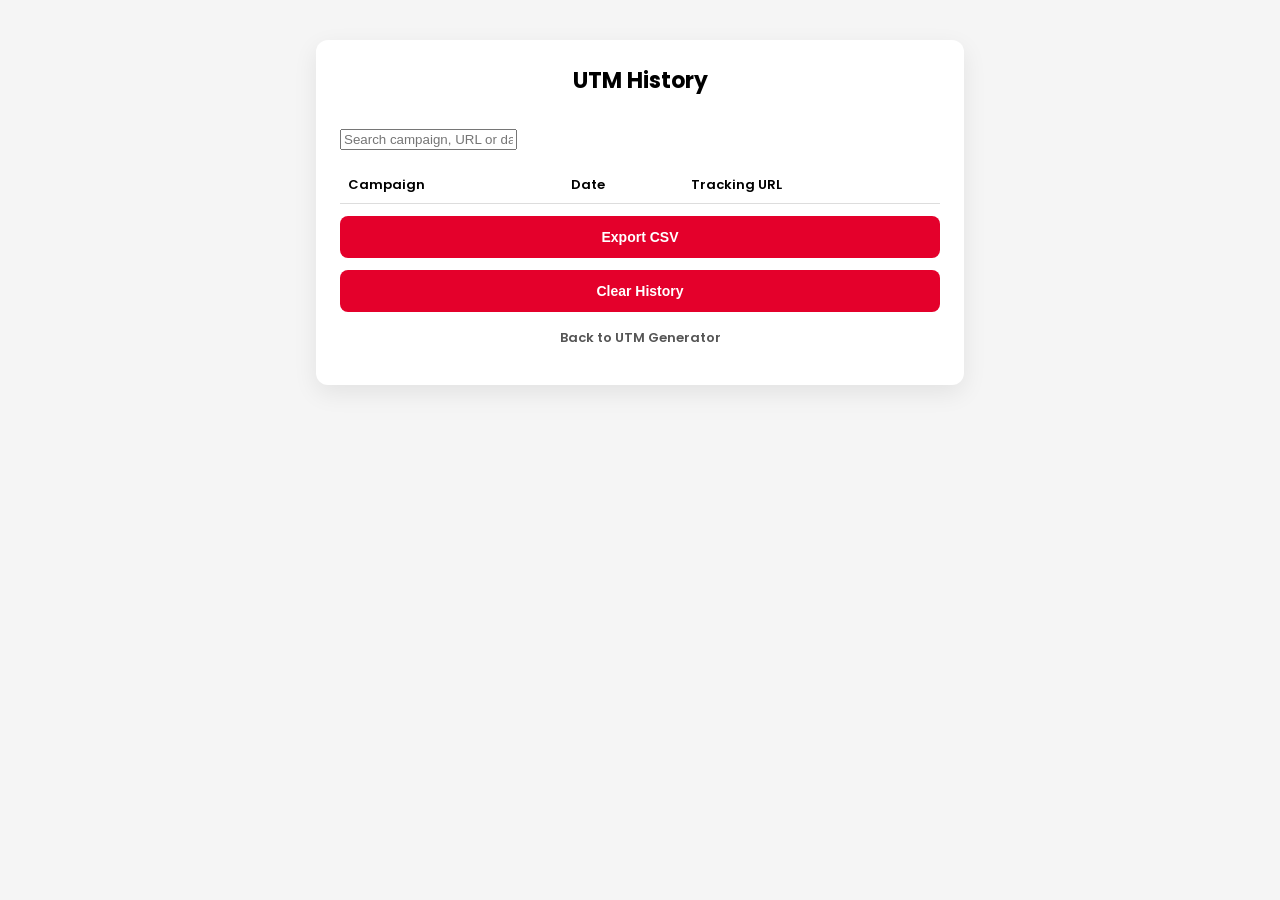
==== commit c4164233: "Update history.html" ====
--- a/history.html
+++ b/history.html
@@ -9,10 +9,10 @@
   <!-- Fonts -->
   <link rel="preconnect" href="https://fonts.googleapis.com" />
   <link rel="preconnect" href="https://fonts.gstatic.com" crossorigin />
-  <link href="https://fonts.googleapis.com/css2?family=Poppins:wght@400;600;700&display=swap" rel="stylesheet"/>
+  <link href="https://fonts.googleapis.com/css2?family=Poppins:wght@400;600;700&display=swap" rel="stylesheet" />
 
   <!-- Styles -->
-  <link rel="stylesheet" href="history.css"/>
+  <link rel="stylesheet" href="history.css" />
 </head>
 
 <body class="history-page">
@@ -20,10 +20,19 @@
   <div class="container">
 
     <h1>UTM History</h1>
+
+    <!-- ✅ SEARCH FIELD -->
+    <input 
+      type="text" 
+      id="searchInput" 
+      placeholder="Search campaign, URL or date…" 
+      style="margin-top:16px;"
+    />
 
     <table class="history-table" id="historyTable">
       <thead>
         <tr>
+          <th>Campaign</th>
           <th>Date</th>
           <th>Tracking URL</th>
         </tr>
@@ -31,6 +40,7 @@
       <tbody></tbody>
     </table>
 
+    <button onclick="exportCSV()">Export CSV</button>
     <button onclick="clearHistory()">Clear History</button>
 
     <p class="history-link">
@@ -40,48 +50,132 @@
   </div>
 
   <script>
+
+    function extractCampaign(url) {
+      try {
+        const params = new URL(url).searchParams;
+        return params.get("utm_campaign") || "no_campaign";
+      } catch {
+        return "invalid_url";
+      }
+    }
+
     function loadHistory() {
       const tableBody = document.querySelector("#historyTable tbody");
       const history = JSON.parse(localStorage.getItem("utmHistory")) || [];
+      const searchValue = document.getElementById("searchInput").value.toLowerCase();
 
       tableBody.innerHTML = "";
 
       const urlCount = {};
-
       history.forEach(entry => {
         urlCount[entry.url] = (urlCount[entry.url] || 0) + 1;
       });
 
+      const grouped = {};
+
       history.forEach(entry => {
-        const row = document.createElement("tr");
-
-        if (urlCount[entry.url] > 1) {
-          row.classList.add("duplicate");
+        const campaign = extractCampaign(entry.url);
+        const date = new Date(entry.createdAt).toLocaleString();
+
+        // ✅ FILTER LOGIC
+        const combinedText = (
+          campaign + " " +
+          entry.url + " " +
+          date
+        ).toLowerCase();
+
+        if (searchValue && !combinedText.includes(searchValue)) {
+          return;
         }
 
-        const dateCell = document.createElement("td");
-        const urlCell = document.createElement("td");
-
-        const date = new Date(entry.createdAt).toLocaleString();
-        dateCell.textContent = date;
-
-        const input = document.createElement("input");
-        input.type = "text";
-        input.value = entry.url;
-        input.readOnly = true;
-
-        input.addEventListener("click", () => {
-          input.select();
-          document.execCommand("copy");
+        if (!grouped[campaign]) {
+          grouped[campaign] = [];
+        }
+
+        grouped[campaign].push(entry);
+      });
+
+      Object.keys(grouped).forEach(campaign => {
+
+        // Group header
+        const groupRow = document.createElement("tr");
+        const groupCell = document.createElement("td");
+        groupCell.colSpan = 3;
+        groupCell.textContent = campaign;
+        groupCell.style.fontWeight = "700";
+        groupCell.style.paddingTop = "16px";
+
+        groupRow.appendChild(groupCell);
+        tableBody.appendChild(groupRow);
+
+        grouped[campaign].forEach(entry => {
+          const row = document.createElement("tr");
+
+          if (urlCount[entry.url] > 1) {
+            row.classList.add("duplicate");
+          }
+
+          const campaignCell = document.createElement("td");
+          const dateCell = document.createElement("td");
+          const urlCell = document.createElement("td");
+
+          campaignCell.textContent = "";
+
+          const date = new Date(entry.createdAt).toLocaleString();
+          dateCell.textContent = date;
+
+          const input = document.createElement("input");
+          input.type = "text";
+          input.value = entry.url;
+          input.readOnly = true;
+
+          input.addEventListener("click", () => {
+            input.select();
+            document.execCommand("copy");
+          });
+
+          urlCell.appendChild(input);
+
+          row.appendChild(campaignCell);
+          row.appendChild(dateCell);
+          row.appendChild(urlCell);
+
+          tableBody.appendChild(row);
         });
 
-        urlCell.appendChild(input);
-
-        row.appendChild(dateCell);
-        row.appendChild(urlCell);
-
-        tableBody.appendChild(row);
-      });
+      });
+    }
+
+    function exportCSV() {
+      const history = JSON.parse(localStorage.getItem("utmHistory")) || [];
+
+      if (history.length === 0) {
+        alert("No data to export");
+        return;
+      }
+
+      let csv = "campaign,date,url\n";
+
+      history.forEach(entry => {
+        const campaign = extractCampaign(entry.url);
+        const date = new Date(entry.createdAt).toISOString();
+        const url = entry.url.replace(/"/g, '""');
+
+        csv += `"${campaign}","${date}","${url}"\n`;
+      });
+
+      const blob = new Blob([csv], { type: "text/csv;charset=utf-8;" });
+      const link = document.createElement("a");
+
+      const url = URL.createObjectURL(blob);
+      link.setAttribute("href", url);
+      link.setAttribute("download", "utm-history.csv");
+      link.style.display = "none";
+
+      document.body.appendChild(link);
+      link.click();
+      document.body.removeChild(link);
     }
 
     function clearHistory() {
@@ -91,7 +185,15 @@
       }
     }
 
-    document.addEventListener("DOMContentLoaded", loadHistory);
+    // ✅ LIVE SEARCH
+    document.addEventListener("DOMContentLoaded", () => {
+      loadHistory();
+
+      document.getElementById("searchInput").addEventListener("input", () => {
+        loadHistory();
+      });
+    });
+
   </script>
 
 </body>
